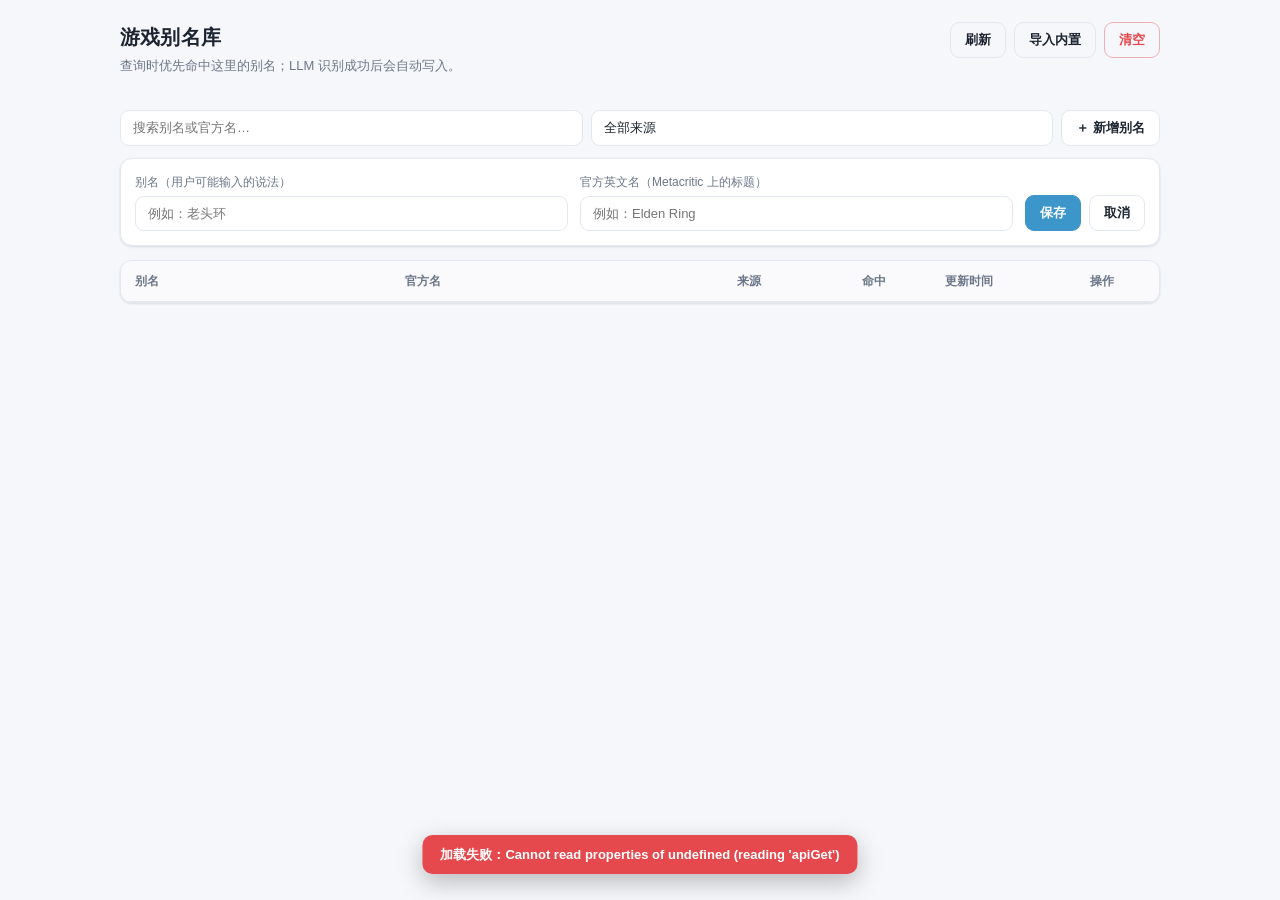
==== views/aliases/index.html @ 508fad2c ".init" ====
<!doctype html>
<html lang="zh-CN">
  <head>
    <meta charset="utf-8" />
    <meta name="viewport" content="width=device-width, initial-scale=1" />
    <title>别名管理</title>
    <link rel="stylesheet" href="./style.css" />
  </head>
  <body>
    <div class="page">
      <header class="head">
        <div class="head-text">
          <h1 id="title">游戏别名库</h1>
          <p class="sub" id="subtitle">
            查询时优先命中这里的别名；LLM 识别成功后会自动写入。
          </p>
        </div>
        <div class="head-actions">
          <button class="btn ghost" id="btn-refresh" title="刷新">刷新</button>
          <button class="btn ghost" id="btn-import" title="把内置别名表导入库中">
            导入内置
          </button>
          <button class="btn danger-ghost" id="btn-clear" title="清空别名">清空</button>
        </div>
      </header>

      <section class="stats" id="stats"></section>

      <section class="toolbar">
        <input
          id="search"
          class="input"
          type="search"
          placeholder="搜索别名或官方名…"
          autocomplete="off"
        />
        <select id="source-filter" class="input select" title="按来源筛选">
          <option value="">全部来源</option>
          <option value="user">用户添加</option>
          <option value="llm">LLM 自动</option>
          <option value="builtin">内置表</option>
        </select>
        <button class="btn" id="btn-add">＋ 新增别名</button>
      </section>

      <form class="add-form" id="add-form" hidden>
        <div class="field">
          <label for="new-alias">别名（用户可能输入的说法）</label>
          <input id="new-alias" class="input" placeholder="例如：老头环" required />
        </div>
        <div class="field">
          <label for="new-title">官方英文名（Metacritic 上的标题）</label>
          <input id="new-title" class="input" placeholder="例如：Elden Ring" required />
        </div>
        <div class="field field-actions">
          <button class="btn primary" type="submit" id="btn-save">保存</button>
          <button class="btn ghost" type="button" id="btn-cancel">取消</button>
        </div>
      </form>

      <section class="table-wrap">
        <table class="table" id="table">
          <thead>
            <tr>
              <th class="col-alias">别名</th>
              <th class="col-title">官方名</th>
              <th class="col-source">来源</th>
              <th class="col-hits">命中</th>
              <th class="col-time">更新时间</th>
              <th class="col-ops">操作</th>
            </tr>
          </thead>
          <tbody id="tbody"></tbody>
        </table>
        <div class="empty" id="empty" hidden>
          <p>还没有别名。</p>
          <p class="hint">
            点击「新增别名」手动添加，或使用 <code>/评分别名 添加 老头环 Elden Ring</code>。
          </p>
        </div>
        <div class="loading" id="loading">加载中…</div>
      </section>

      <footer class="foot">
        <span id="path"></span>
        <span id="count"></span>
      </footer>
    </div>

    <div class="toast" id="toast" hidden></div>

    <script type="module" src="./app.js"></script>
  </body>
</html>
---- views/aliases/style.css ----
:root {
  --bg: #f6f7fb;
  --panel: #ffffff;
  --text: #1b2430;
  --muted: #6b7789;
  --border: #e3e8f0;
  --primary: #3c96ca;
  --primary-text: #ffffff;
  --danger: #e5484d;
  --shadow: 0 1px 3px rgba(16, 24, 40, 0.08), 0 1px 2px rgba(16, 24, 40, 0.04);
  --radius: 12px;
}

[data-theme="dark"] {
  --bg: #14171c;
  --panel: #1c2028;
  --text: #e6eaf0;
  --muted: #98a2b3;
  --border: #2b313b;
  --primary: #4aa3d6;
  --primary-text: #0b1017;
  --danger: #ff6b6f;
  --shadow: 0 1px 3px rgba(0, 0, 0, 0.5);
}

* {
  box-sizing: border-box;
}

html,
body {
  margin: 0;
  padding: 0;
}

body {
  background: var(--bg);
  color: var(--text);
  font-family: "PingFang SC", "Microsoft YaHei", "Noto Sans CJK SC",
    -apple-system, BlinkMacSystemFont, "Segoe UI", Roboto, sans-serif;
  font-size: 14px;
  line-height: 1.5;
  -webkit-font-smoothing: antialiased;
}

.page {
  max-width: 1080px;
  margin: 0 auto;
  padding: 22px 20px 40px;
}

/* ---------- 头部 ---------- */
.head {
  display: flex;
  align-items: flex-start;
  justify-content: space-between;
  gap: 16px;
  flex-wrap: wrap;
  margin-bottom: 18px;
}

.head-text h1 {
  margin: 0 0 4px;
  font-size: 20px;
  font-weight: 700;
  letter-spacing: 0.2px;
}

.head-text .sub {
  margin: 0;
  color: var(--muted);
  font-size: 13px;
}

.head-actions {
  display: flex;
  gap: 8px;
  flex-wrap: wrap;
}

/* ---------- 按钮 / 输入 ---------- */
.btn {
  appearance: none;
  border: 1px solid var(--border);
  background: var(--panel);
  color: var(--text);
  border-radius: 9px;
  padding: 8px 14px;
  font-size: 13px;
  font-weight: 600;
  cursor: pointer;
  transition: background 0.15s, border-color 0.15s, transform 0.05s;
  white-space: nowrap;
}

.btn:hover {
  border-color: var(--primary);
}

.btn:active {
  transform: translateY(1px);
}

.btn:disabled {
  opacity: 0.55;
  cursor: not-allowed;
}

.btn.primary {
  background: var(--primary);
  border-color: var(--primary);
  color: var(--primary-text);
}

.btn.ghost {
  background: transparent;
}

.btn.danger-ghost {
  background: transparent;
  color: var(--danger);
  border-color: color-mix(in srgb, var(--danger) 40%, transparent);
}

.btn.danger-ghost:hover {
  border-color: var(--danger);
}

.btn.tiny {
  padding: 4px 10px;
  font-size: 12px;
  border-radius: 7px;
}

.input {
  appearance: none;
  width: 100%;
  border: 1px solid var(--border);
  background: var(--panel);
  color: var(--text);
  border-radius: 9px;
  padding: 9px 12px;
  font-size: 13px;
  font-family: inherit;
  outline: none;
  transition: border-color 0.15s, box-shadow 0.15s;
}

.input:focus {
  border-color: var(--primary);
  box-shadow: 0 0 0 3px color-mix(in srgb, var(--primary) 18%, transparent);
}

.select {
  width: auto;
  min-width: 130px;
  cursor: pointer;
}

/* ---------- 统计条 ---------- */
.stats {
  display: grid;
  grid-template-columns: repeat(4, minmax(0, 1fr));
  gap: 10px;
  margin-bottom: 16px;
}

.stat {
  background: var(--panel);
  border: 1px solid var(--border);
  border-radius: var(--radius);
  padding: 12px 14px;
  box-shadow: var(--shadow);
}

.stat .label {
  color: var(--muted);
  font-size: 12px;
  margin-bottom: 2px;
}

.stat .value {
  font-size: 20px;
  font-weight: 700;
  font-variant-numeric: tabular-nums;
}

/* ---------- 工具栏 ---------- */
.toolbar {
  display: flex;
  gap: 8px;
  margin-bottom: 12px;
  flex-wrap: wrap;
}

.toolbar .input {
  flex: 1 1 220px;
  width: auto;
}

/* ---------- 新增表单 ---------- */
.add-form {
  display: grid;
  grid-template-columns: 1fr 1fr auto;
  gap: 12px;
  align-items: end;
  background: var(--panel);
  border: 1px solid var(--border);
  border-radius: var(--radius);
  padding: 14px;
  margin-bottom: 14px;
  box-shadow: var(--shadow);
}

.add-form .field label {
  display: block;
  font-size: 12px;
  color: var(--muted);
  margin-bottom: 5px;
}

.field-actions {
  display: flex;
  gap: 8px;
}

/* ---------- 表格 ---------- */
.table-wrap {
  background: var(--panel);
  border: 1px solid var(--border);
  border-radius: var(--radius);
  box-shadow: var(--shadow);
  overflow: hidden;
}

.table {
  width: 100%;
  border-collapse: collapse;
  font-size: 13px;
}

.table thead th {
  text-align: left;
  font-weight: 600;
  color: var(--muted);
  font-size: 12px;
  padding: 11px 14px;
  border-bottom: 1px solid var(--border);
  background: color-mix(in srgb, var(--bg) 60%, var(--panel));
  white-space: nowrap;
}

.table tbody td {
  padding: 11px 14px;
  border-bottom: 1px solid var(--border);
  vertical-align: middle;
}

.table tbody tr:last-child td {
  border-bottom: none;
}

.table tbody tr:hover {
  background: color-mix(in srgb, var(--primary) 5%, transparent);
}

.col-alias {
  width: 26%;
}
.col-title {
  width: 32%;
}
.col-source {
  width: 12%;
}
.col-hits {
  width: 8%;
}
.col-time {
  width: 14%;
}
.col-ops {
  width: 8%;
}

.alias-text {
  font-weight: 600;
  word-break: break-word;
}

.title-text {
  color: var(--text);
  word-break: break-word;
}

.ops {
  text-align: right;
}

.badge {
  display: inline-block;
  padding: 2px 8px;
  border-radius: 999px;
  font-size: 11px;
  font-weight: 600;
  white-space: nowrap;
}

.badge.user {
  background: color-mix(in srgb, var(--primary) 16%, transparent);
  color: var(--primary);
}

.badge.llm {
  background: rgba(139, 92, 246, 0.16);
  color: #8b5cf6;
}

[data-theme="dark"] .badge.llm {
  color: #a78bfa;
}

.badge.builtin {
  background: rgba(148, 163, 184, 0.2);
  color: var(--muted);
}

.badge.unknown {
  background: rgba(148, 163, 184, 0.2);
  color: var(--muted);
}

.muted {
  color: var(--muted);
  font-variant-numeric: tabular-nums;
}

/* ---------- 空 / 加载 ---------- */
.empty {
  padding: 42px 20px;
  text-align: center;
  color: var(--muted);
}

.empty .hint {
  font-size: 12px;
  opacity: 0.85;
}

.empty code {
  background: color-mix(in srgb, var(--bg) 70%, var(--panel));
  border: 1px solid var(--border);
  border-radius: 5px;
  padding: 1px 5px;
  font-size: 12px;
}

.loading {
  padding: 34px;
  text-align: center;
  color: var(--muted);
}

/* ---------- 页脚 ---------- */
.foot {
  display: flex;
  justify-content: space-between;
  gap: 12px;
  flex-wrap: wrap;
  margin-top: 12px;
  color: var(--muted);
  font-size: 12px;
  word-break: break-all;
}

/* ---------- Toast ---------- */
.toast {
  position: fixed;
  left: 50%;
  bottom: 26px;
  transform: translateX(-50%);
  background: var(--text);
  color: var(--bg);
  padding: 10px 18px;
  border-radius: 10px;
  font-size: 13px;
  font-weight: 600;
  box-shadow: 0 8px 24px rgba(0, 0, 0, 0.25);
  z-index: 50;
  max-width: min(560px, 90vw);
  text-align: center;
}

.toast.error {
  background: var(--danger);
  color: #fff;
}

/* ---------- 窄屏 ---------- */
@media (max-width: 760px) {
  .stats {
    grid-template-columns: repeat(2, minmax(0, 1fr));
  }

  .add-form {
    grid-template-columns: 1fr;
  }

  .col-time,
  .col-hits {
    display: none;
  }
}
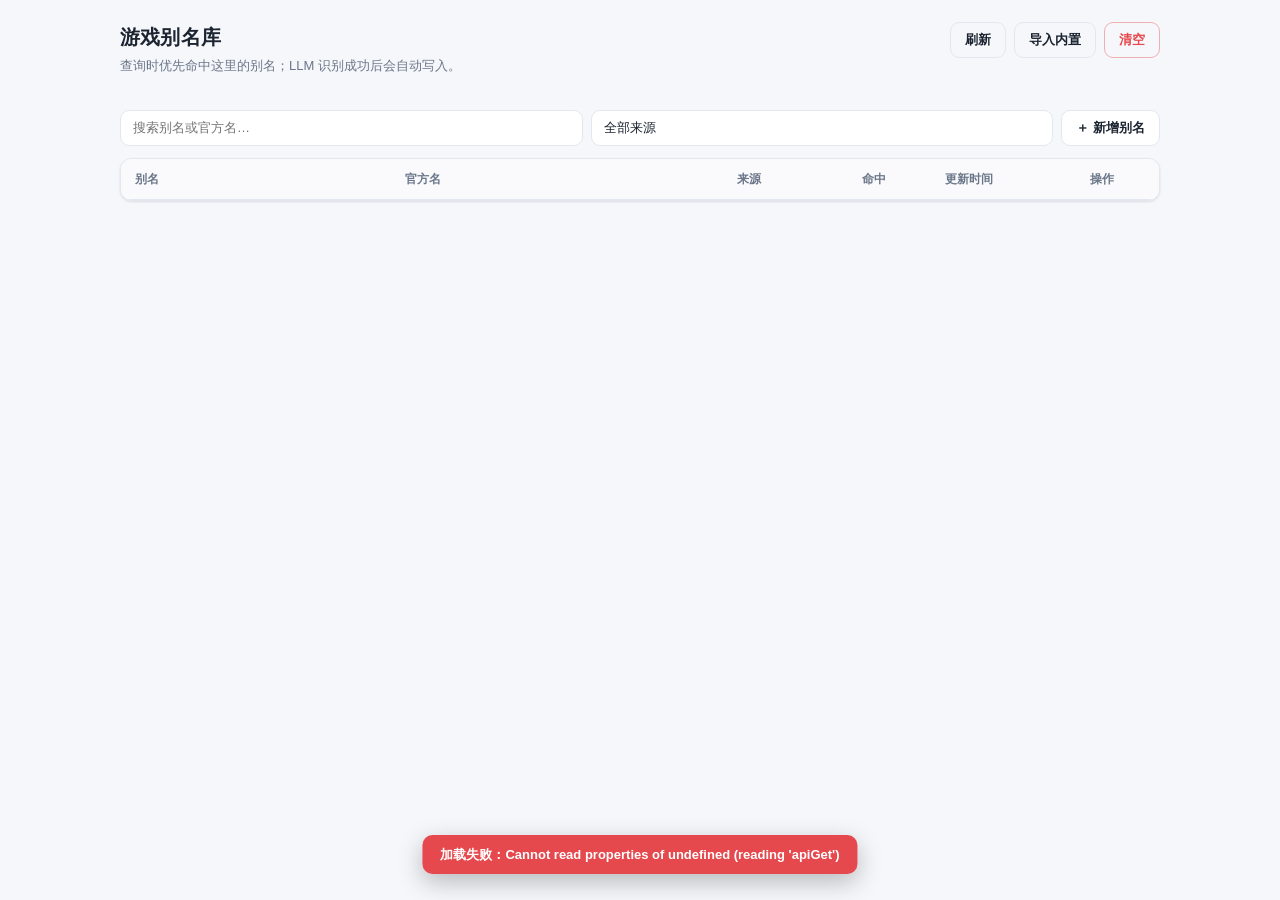
==== commit 98510b95: "v1.1.1" ====
--- a/views/aliases/index.html
+++ b/views/aliases/index.html
@@ -87,6 +87,23 @@
       </footer>
     </div>
 
+    <div class="dialog-mask" id="dialog" hidden>
+      <div
+        class="dialog"
+        role="dialog"
+        aria-modal="true"
+        aria-labelledby="dialog-title"
+      >
+        <h2 class="dialog-title" id="dialog-title"></h2>
+        <p class="dialog-message" id="dialog-message"></p>
+        <div class="dialog-options" id="dialog-options" hidden></div>
+        <div class="dialog-actions">
+          <button class="btn ghost" id="dialog-cancel" type="button">取消</button>
+          <button class="btn primary" id="dialog-ok" type="button">确定</button>
+        </div>
+      </div>
+    </div>
+
     <div class="toast" id="toast" hidden></div>
 
     <script type="module" src="./app.js"></script>
--- a/views/aliases/style.css
+++ b/views/aliases/style.css
@@ -7,6 +7,9 @@
   --primary: #3c96ca;
   --primary-text: #ffffff;
   --danger: #e5484d;
+  /* 实心危险按钮专用：白字对比度 ≥ 4.5:1（--danger 本身偏亮，只用于描边/文字） */
+  --danger-strong: #c92a30;
+  --danger-strong-text: #ffffff;
   --shadow: 0 1px 3px rgba(16, 24, 40, 0.08), 0 1px 2px rgba(16, 24, 40, 0.04);
   --radius: 12px;
 }
@@ -20,11 +23,18 @@
   --primary: #4aa3d6;
   --primary-text: #0b1017;
   --danger: #ff6b6f;
+  --danger-strong: #ff6b6f;
+  --danger-strong-text: #200a0b;
   --shadow: 0 1px 3px rgba(0, 0, 0, 0.5);
 }
 
 * {
   box-sizing: border-box;
+}
+
+/* display:flex 的元素会盖掉 hidden 的默认 display:none，统一兜底 */
+[hidden] {
+  display: none !important;
 }
 
 html,
@@ -126,6 +136,12 @@
   border-color: var(--danger);
 }
 
+.btn.danger {
+  background: var(--danger-strong);
+  border-color: var(--danger-strong);
+  color: var(--danger-strong-text);
+}
+
 .btn.tiny {
   padding: 4px 10px;
   font-size: 12px;
@@ -371,6 +387,61 @@
   color: var(--muted);
   font-size: 12px;
   word-break: break-all;
+}
+
+/* ---------- 页内确认对话框 ----------
+   Dashboard 插件视图 iframe 沙箱不含 allow-modals，
+   window.confirm/prompt 被静默禁用，确认交互一律用页内 UI。 */
+.dialog-mask {
+  position: fixed;
+  inset: 0;
+  background: rgba(10, 14, 20, 0.45);
+  display: flex;
+  align-items: center;
+  justify-content: center;
+  padding: 20px;
+  z-index: 60;
+}
+
+.dialog {
+  background: var(--panel);
+  border: 1px solid var(--border);
+  border-radius: var(--radius);
+  box-shadow: 0 16px 48px rgba(0, 0, 0, 0.28);
+  padding: 20px;
+  width: min(420px, 100%);
+}
+
+.dialog-title {
+  margin: 0 0 8px;
+  font-size: 16px;
+  font-weight: 700;
+}
+
+.dialog-message {
+  margin: 0 0 14px;
+  color: var(--muted);
+  font-size: 13px;
+  word-break: break-word;
+}
+
+.dialog-options {
+  display: flex;
+  flex-wrap: wrap;
+  gap: 8px;
+  margin-bottom: 14px;
+}
+
+.dialog-options .btn.selected {
+  border-color: var(--primary);
+  background: color-mix(in srgb, var(--primary) 14%, transparent);
+  color: var(--text);
+}
+
+.dialog-actions {
+  display: flex;
+  justify-content: flex-end;
+  gap: 8px;
 }
 
 /* ---------- Toast ---------- */
